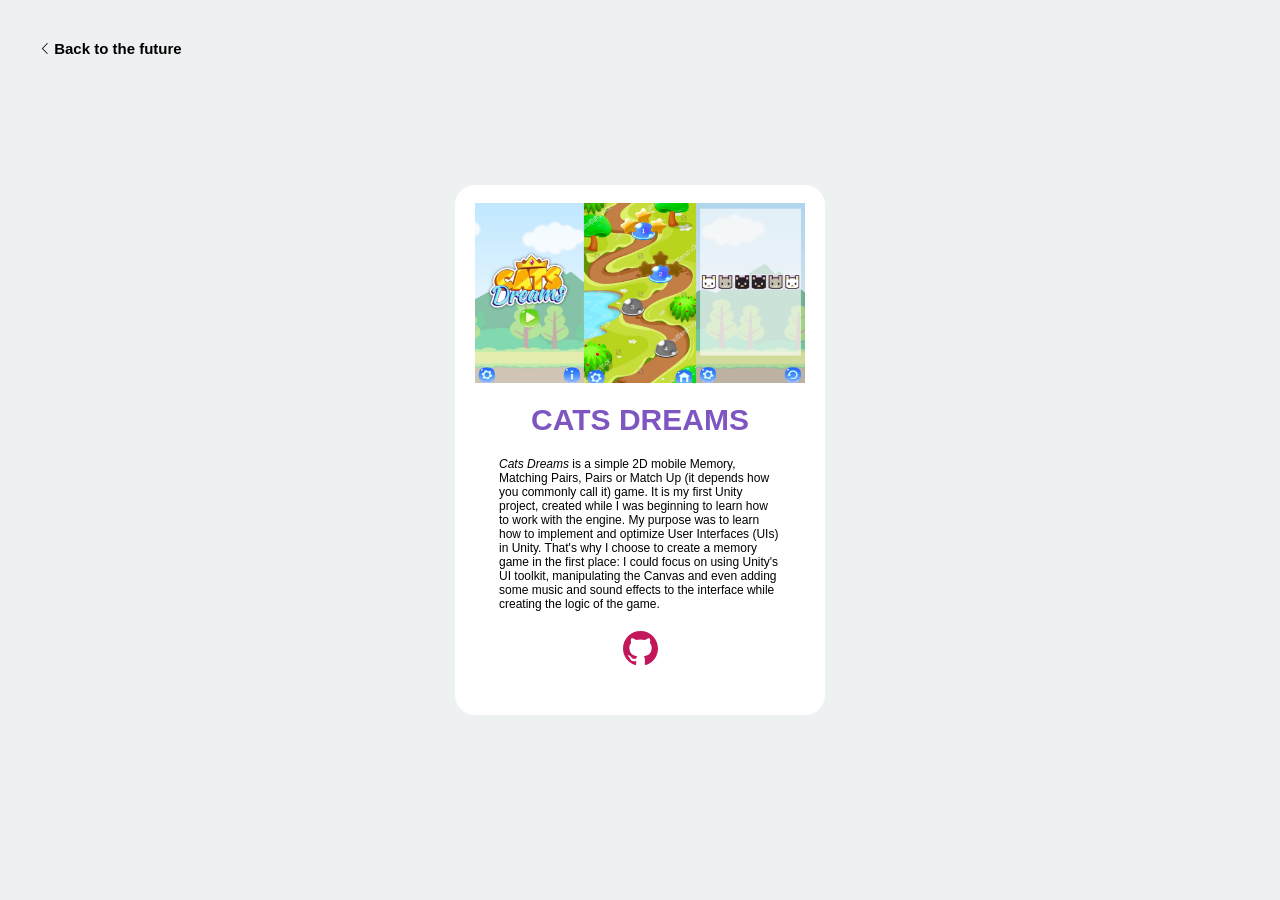
==== portifolio.html @ 2f982fd1 "adding site files for github page" ====
<!DOCTYPE html>
<html lang="en">
  <head>
    <meta charset="UTF-8" />
    <meta http-equiv="X-UA-Compatible" content="IE=edge" />
    <meta name="viewport" content="width=device-width, initial-scale=1.0, user-scalable=0" />
    <link href="style/portifolio.css" rel="stylesheet" type="text/css"/>
    <link href="style/portifolioanimation.css" rel="stylesheet" type="text/css" />
    <!-- <script defer src="/js/portifolio.js"></script> -->
    <title>Yas Rivera | Portfolio</title>
  </head>
  <body>
    <div class="wrapper">
      <div class="portifolio">
        <div class="back">
          <a href=""
            ><svg
              width="7"
              height="11"
              viewBox="0 0 7 11"
              fill="none"
              xmlns="http://www.w3.org/2000/svg"
            >
              <path
                d="M5.92687 0.188134L1.06875 5.17188C0.983423 5.25942 0.935669 5.37683 0.935669 5.49907C0.935669 5.62131 0.983423 5.73872 1.06875 5.82626L5.92687 10.8119C5.96662 10.8527 6.01414 10.8852 6.06663 10.9073C6.11912 10.9295 6.17552 10.9409 6.2325 10.9409C6.28947 10.9409 6.34587 10.9295 6.39836 10.9073C6.45086 10.8852 6.49838 10.8527 6.53812 10.8119C6.61989 10.7282 6.66567 10.6158 6.66567 10.4988C6.66567 10.3817 6.61989 10.2694 6.53812 10.1856L1.96969 5.49907L6.53812 0.813446C6.61961 0.729772 6.66522 0.617589 6.66522 0.50079C6.66522 0.383991 6.61961 0.271808 6.53812 0.188134C6.49838 0.147312 6.45086 0.114866 6.39836 0.0927116C6.34587 0.0705571 6.28947 0.0591431 6.2325 0.0591431C6.17552 0.0591431 6.11912 0.0705571 6.06663 0.0927116C6.01414 0.114866 5.96662 0.147312 5.92687 0.188134Z"
                fill="black"
              />
            </svg>
          </a>
          <a href="index.html">Back to the future</a>
        </div>
        <div class="container">
            <!-- <button id="btn-back-projeto">
              <svg width="36" height="60" viewBox="0 0 36 60" fill="none" xmlns="http://www.w3.org/2000/svg">
                <g filter="url(#filter0_d_75_7)">
                <path d="M27.6587 1.21121L4.98749 24.4687C4.58931 24.8772 4.36646 25.4251 4.36646 25.9956C4.36646 26.5661 4.58931 27.1139 4.98749 27.5225L27.6587 50.7887C27.8442 50.9792 28.066 51.1306 28.311 51.234C28.5559 51.3374 28.8191 51.3907 29.085 51.3907C29.3509 51.3907 29.6141 51.3374 29.859 51.234C30.104 51.1306 30.3258 50.9792 30.5112 50.7887C30.8928 50.398 31.1065 49.8736 31.1065 49.3275C31.1065 48.7813 30.8928 48.2569 30.5112 47.8662L9.19187 25.9956L30.5112 4.12933C30.8915 3.73886 31.1043 3.21533 31.1043 2.67027C31.1043 2.12521 30.8915 1.60169 30.5112 1.21121C30.3258 1.02071 30.104 0.869293 29.859 0.765906C29.6141 0.662519 29.3509 0.609253 29.085 0.609253C28.8191 0.609253 28.5559 0.662519 28.311 0.765906C28.066 0.869293 27.8442 1.02071 27.6587 1.21121Z" fill="#F39C12"/>
                </g>
                <defs>
                <filter id="filter0_d_75_7" x="0.366455" y="0.609253" width="34.74" height="58.7814" filterUnits="userSpaceOnUse" color-interpolation-filters="sRGB">
                <feFlood flood-opacity="0" result="BackgroundImageFix"/>
                <feColorMatrix in="SourceAlpha" type="matrix" values="0 0 0 0 0 0 0 0 0 0 0 0 0 0 0 0 0 0 127 0" result="hardAlpha"/>
                <feOffset dy="4"/>
                <feGaussianBlur stdDeviation="2"/>
                <feComposite in2="hardAlpha" operator="out"/>
                <feColorMatrix type="matrix" values="0 0 0 0 0 0 0 0 0 0 0 0 0 0 0 0 0 0 0.25 0"/>
                <feBlend mode="normal" in2="BackgroundImageFix" result="effect1_dropShadow_75_7"/>
                <feBlend mode="normal" in="SourceGraphic" in2="effect1_dropShadow_75_7" result="shape"/>
                </filter>
                </defs>
                </svg>
            </button> -->
          <div class="card">  
            <div class="projeto">
              <img src="images/cats-dreams-first-look.jpg" alt=""/>
              <h1>Cats Dreams</h1>
              <div class="text-box">
                <p><i>Cats Dreams</i> is a simple 2D mobile Memory, Matching Pairs, Pairs or Match Up (it depends how you commonly call it) game. It is my first Unity project, created while I was beginning to learn how to work with the engine. My purpose was to learn how to implement and optimize User Interfaces (UIs) in Unity. That's why I choose to create a memory game in the first place: I could focus on using Unity's UI toolkit, manipulating the Canvas and even adding some music and sound effects to the interface while creating the logic of the game.</p>
              </div>            
              <div class="links">
                <!-- <a href="#link-do-playable">
                  <svg
                    xmlns="http://www.w3.org/2000/svg"
                    aria-hidden="true"
                    role="img"
                    width="35"
                    height="35"
                    preserveAspectRatio="xMidYMid meet"
                    viewBox="0 0 48 48"
                  >
                    <mask id="svgIDa">
                      <g
                        fill="none"
                        fill-rule="evenodd"
                        stroke-linejoin="round"
                        stroke-width="4"
                        transform="translate(4 4)"
                      >
                        <rect
                          width="40"
                          height="24"
                          y="14"
                          fill="#fff"
                          fill-rule="nonzero"
                          stroke="#fff"
                          rx="12"
                        />
                        <path
                          stroke="#000"
                          stroke-linecap="round"
                          d="M12 22v8m-4-4h8"
                        />
                        <path
                          stroke="#fff"
                          stroke-linecap="round"
                          d="M20 12V5.714h8V0"
                        />
                        <circle
                          cx="28"
                          cy="26"
                          r="4"
                          fill="#000"
                          fill-rule="nonzero"
                          stroke="#000"
                        />
                      </g>
                    </mask>
                    <path
                      fill="#c2185b"
                      d="M0 0h48v48H0z"
                      mask="url(#svgIDa)"
                    /></svg>
                </a> -->
                <!-- <a href="#link-artstation"
                  ><svg
                    width="32"
                    height="29"
                    viewBox="0 0 32 29"
                    fill="none"
                    xmlns="http://www.w3.org/2000/svg"
                  >
                    <path
                      d="M0 22.13L2.703 26.802C2.97176 27.3369 3.38381 27.7867 3.89322 28.1012C4.40262 28.4157 4.98935 28.5825 5.588 28.583H23.531L19.807 22.13H0ZM32 22.161C31.9986 21.5404 31.8196 20.9331 31.484 20.411L20.968 2.13502C20.6938 1.61584 20.2831 1.18135 19.7802 0.878423C19.2772 0.575493 18.7011 0.41561 18.114 0.416016H12.557L28.797 28.551L31.36 24.119C31.86 23.27 32.001 22.895 32.001 22.161H32ZM17.161 17.547L9.906 4.97902L2.646 17.547H17.161Z"
                      fill="#C2185B"
                    />
                  </svg>
                </a> -->
                <a href="https://github.com/yasrivera/memory_game">
                  <svg
                    width="35"
                    height="35"
                    viewBox="0 0 35 35"
                    fill="none"
                    xmlns="http://www.w3.org/2000/svg"
                  >
                    <path
                      fill-rule="evenodd"
                      clip-rule="evenodd"
                      d="M17.5 0C7.83125 0 0 7.83125 0 17.5C0 25.2438 5.00938 31.7844 11.9656 34.1031C12.8406 34.2563 13.1687 33.7313 13.1687 33.2719C13.1687 32.8563 13.1469 31.4781 13.1469 30.0125C8.75 30.8219 7.6125 28.9406 7.2625 27.9563C7.06563 27.4531 6.2125 25.9 5.46875 25.4844C4.85625 25.1563 3.98125 24.3469 5.44687 24.325C6.825 24.3031 7.80938 25.5938 8.1375 26.1188C9.7125 28.7656 12.2281 28.0219 13.2344 27.5625C13.3875 26.425 13.8469 25.6594 14.35 25.2219C10.4563 24.7844 6.3875 23.275 6.3875 16.5813C6.3875 14.6781 7.06563 13.1031 8.18125 11.8781C8.00625 11.4406 7.39375 9.64688 8.35625 7.24063C8.35625 7.24063 9.82187 6.78125 13.1687 9.03438C14.5687 8.64063 16.0563 8.44375 17.5438 8.44375C19.0313 8.44375 20.5188 8.64063 21.9188 9.03438C25.2656 6.75938 26.7313 7.24063 26.7313 7.24063C27.6938 9.64688 27.0813 11.4406 26.9063 11.8781C28.0219 13.1031 28.7 14.6563 28.7 16.5813C28.7 23.2969 24.6094 24.7844 20.7156 25.2219C21.35 25.7688 21.8969 26.8187 21.8969 28.4594C21.8969 30.8 21.875 32.6813 21.875 33.2719C21.875 33.7313 22.2031 34.2781 23.0781 34.1031C26.5521 32.9302 29.5709 30.6975 31.7095 27.7191C33.8481 24.7407 34.999 21.1667 35 17.5C35 7.83125 27.1688 0 17.5 0Z"
                      fill="#C2185B"/>
                  </svg>
                </a>
                <!-- <a href="#link-youtube">
                  <svg
                    width="31"
                    height="23"
                    viewBox="0 0 31 23"
                    fill="none"
                    xmlns="http://www.w3.org/2000/svg"
                  >
                    <path
                      d="M30.1733 4.12061C29.999 3.47132 29.6572 2.87921 29.1821 2.40354C28.707 1.92787 28.1154 1.58531 27.4663 1.41016C25.0771 0.767578 15.5 0.767578 15.5 0.767578C15.5 0.767578 5.92285 0.767578 3.53369 1.40674C2.88435 1.58132 2.29237 1.92369 1.81721 2.39945C1.34205 2.87521 1.00043 3.46762 0.82666 4.11719C0.1875 6.50977 0.1875 11.5 0.1875 11.5C0.1875 11.5 0.1875 16.4902 0.82666 18.8794C1.17871 20.1987 2.21777 21.2378 3.53369 21.5898C5.92285 22.2324 15.5 22.2324 15.5 22.2324C15.5 22.2324 25.0771 22.2324 27.4663 21.5898C28.7856 21.2378 29.8213 20.1987 30.1733 18.8794C30.8125 16.4902 30.8125 11.5 30.8125 11.5C30.8125 11.5 30.8125 6.50977 30.1733 4.12061ZM12.458 16.0801V6.91992L20.3877 11.4658L12.458 16.0801Z"
                      fill="#C2185B"
                    />
                  </svg>
                </a> -->
              </div>
            </div>
          </div>
            <!-- <button id="btn-next-projeto">
              <svg
                width="36"
                height="60"
                viewBox="0 0 36 60"
                fill="none"
                xmlns="http://www.w3.org/2000/svg">
              </svg>
            </button> -->
        </div>
      </div>
    </div>
  </body>
</html>
---- style/portifolio.css ----
:root {
  --primary-color: hsl(170, 100%, 26%);
  --headline: hsl(210, 11%, 15%);
  --paragraph: hsl(210, 9%, 31%);

  --brand-beige: hsl(39, 100%, 97%);
  --brand-light: hsl(148, 23%, 89%);

  --backgound: hsla(192, 15%, 94%, 1);
  --rosa: #c2185b;
  --fonte-roxo: hsl(262, 47%, 55%);
  font-size: 62.5%;

  --nav-height: 7.2rem;
}

* {
  margin: 0;
  padding: 0;
  box-sizing: border-box;
}

body,
html {
  width: 100%;
  height: 100%;
  background-color: var(--backgound);
  font-family: 'Roboto';
  font-size: 1.6rem;
}

.wrapper {
  width: 100%;
  height: 100%;
  position: absolute;
  top: 0;
  left: 0;
}

button {
  background: none;
  color: inherit;
  border: none;
  padding: 0;
  cursor: pointer;
  outline: inherit;
}

.portifolio {
  width: 100%;
  height: 100%;
}

.portifolio .back {
  position: absolute;
  width: 14.7rem;
  height: 1.9rem;
  top: 4rem;
  left: 4rem;
  gap: 0.4rem;
}

.portifolio .back a {
  font-family: 'Roboto', sans-serif;
  font-weight: 600;
  font-size: 1.5rem;
  color: black;
  text-decoration: none;
  padding: 0.1rem;
}

.portifolio .container {
  width: 100%;
  height: 100%;
  display: flex;
  align-items: center;
  justify-content: space-between;
  gap: 2.3rem;
  column-count: 3;
}

/* @media screen and (max-width: 800px) {
  .portifolio .container {
    margin-top: 2vmax;
  }
} */

/* @media screen and (max-height: 800px) {
  .portifolio .container {
    margin-top: 36vmax;
  }
} */

/* @media screen and (max-height: 700px) {
  .portifolio .container {
    margin-top: 30vmax;
  }
} */

.portifolio .container .card {
  width: 100%;
  position: absolute;
  display: flex;
  align-items: center;
  justify-content: center;
  gap: 2.3rem;
  column-count: 3;
}

@media screen and (max-width: 800px) {
  .portifolio .container .card {
    flex-direction: column;
  }
}

.portifolio .container .card .projeto {
  width: 37rem;
  height: 53rem;
  background-color: white;
  border-radius: 2rem;
  display: flex;
  flex-direction: column;
  align-items: center;
  padding: 1.8rem;
  gap: 2rem;
}

@media screen and (max-width: 800px) {
  .portifolio .container .card .projeto {
    max-width: 37rem;
    width: 60vw;
    height: auto;
  }
}

.portifolio .container .card .projeto img {
  width: 33rem;
  max-height: 18rem;
  position: relative;
}

@media screen and (max-width: 800px) {
  .portifolio .container .card .projeto img {
    max-width: 50vw;
  }
}

.portifolio .container .card .projeto h1 {
  font-family: 'Oswald', sans-serif;
  font-size: 3rem;
  text-transform: uppercase;
  text-align: center;
  color: var(--fonte-roxo);
  width: 33rem;
}

@media screen and (max-width: 800px) {
  .portifolio .container .card .projeto h1{
    font-size: 3.6vw;
    max-width: 45vw;
  }
}

.portifolio .container .card .projeto .text-box {
  width: 32rem;
}

@media screen and (max-width: 800px) {
  .portifolio .container .card .projeto .text-box{
    font-size: 3.6vw;
    max-width: 58vw;
  }
}

.portifolio .container .card .projeto .text-box p {
  font-family: 'Roboto', sans-serif;
  font-size: 1.2rem;
  font-weight: 400;
  padding-inline: 1.9rem;
}

#btn-back-projeto{
  display:none;
}

.portifolio .container .card .projeto {
  display: none;
  
}
.portifolio .container .card .projeto:nth-child(1), 
.portifolio .container .card .projeto:nth-child(2),
.portifolio .container .card .projeto:nth-child(3){
  display: flex;
}
---- style/portifolioanimation.css ----
.portifolio .back a:hover {
  text-shadow: 0rem 0.4rem 0.5rem rgba(0, 0, 0, 0.25);
}
.portifolio .projeto {
  transition: transform 0.23s;
}
.portifolio .projeto:hover {
  transform: scale(1.06);
  transition-timing-function:ease;
}

.portifolio .projeto a{
  transition: transform 0.23s;
}
.portifolio .projeto a:hover{
  transform: scale(1.21);
  transition-timing-function:ease;
}

.portifolio .container .pagination button{
  transition: transform 0.23s;
}
.portifolio .container .pagination button:hover{
  transform: scale(1.06);
  transition-timing-function:ease;
}
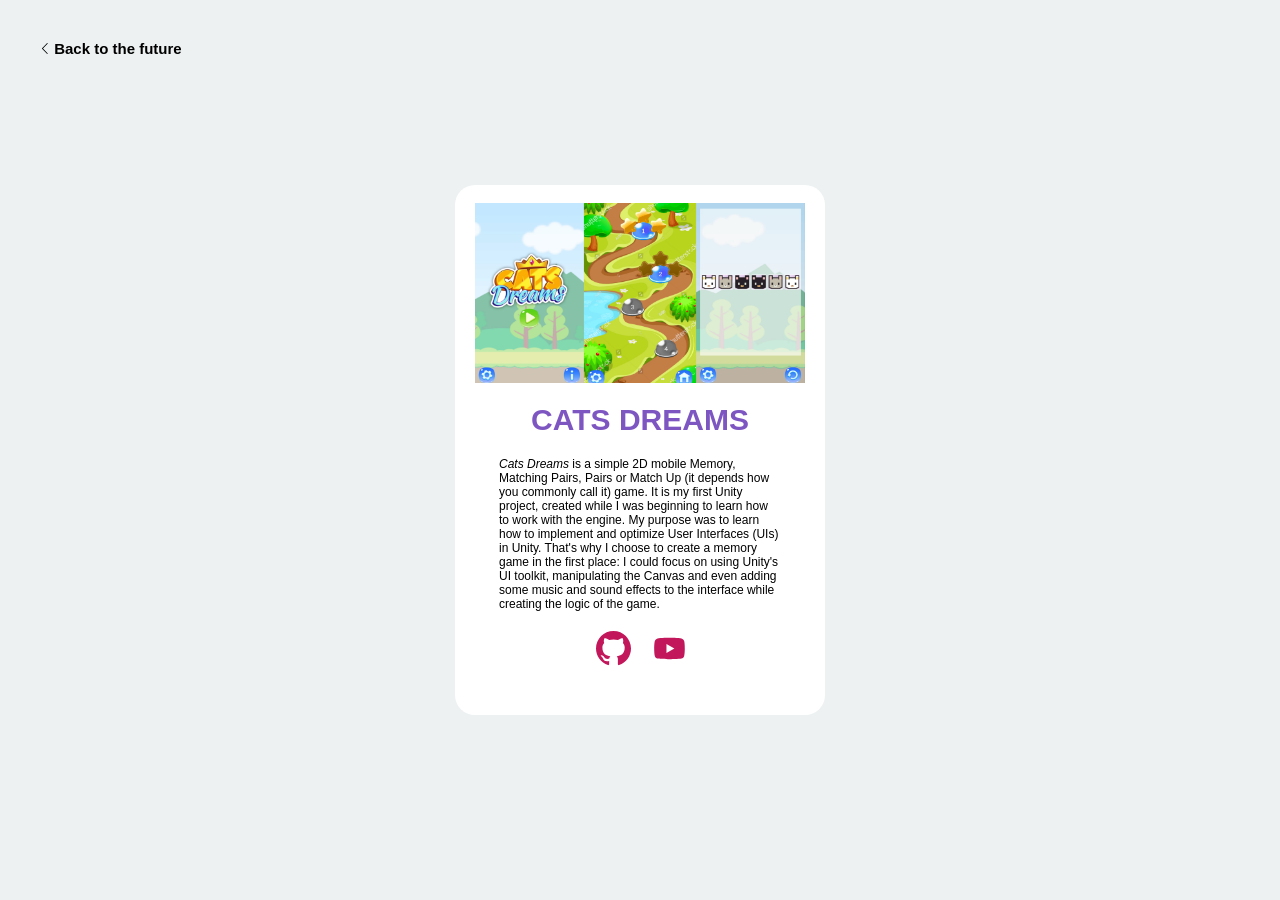
==== commit 78617b0f: "adding video link in portfolio.html" ====
--- a/portifolio.html
+++ b/portifolio.html
@@ -139,7 +139,7 @@
                       fill="#C2185B"/>
                   </svg>
                 </a>
-                <!-- <a href="#link-youtube">
+                <a href="https://www.linkedin.com/posts/yasrivera_unity-ui-game-activity-6940297212585218048-wcbq?utm_source=linkedin_share&utm_medium=member_desktop_web">
                   <svg
                     width="31"
                     height="23"
@@ -152,7 +152,7 @@
                       fill="#C2185B"
                     />
                   </svg>
-                </a> -->
+                </a>
               </div>
             </div>
           </div>
--- a/style/portifolio.css
+++ b/style/portifolio.css
@@ -192,3 +192,11 @@
 .portifolio .container .card .projeto:nth-child(3){
   display: flex;
 }
+
+.portifolio .container .card .projeto .links {
+  display: flex;
+  bottom: 1.6rem;
+  align-items: center;
+  justify-content: center;
+  gap: 2.3rem;
+}
--- a/style/portifolioanimation.css
+++ b/style/portifolioanimation.css
@@ -17,10 +17,10 @@
   transition-timing-function:ease;
 }
 
-.portifolio .container .pagination button{
+.portifolio .container button{
   transition: transform 0.23s;
 }
-.portifolio .container .pagination button:hover{
+.portifolio .container button:hover{
   transform: scale(1.06);
   transition-timing-function:ease;
 }
